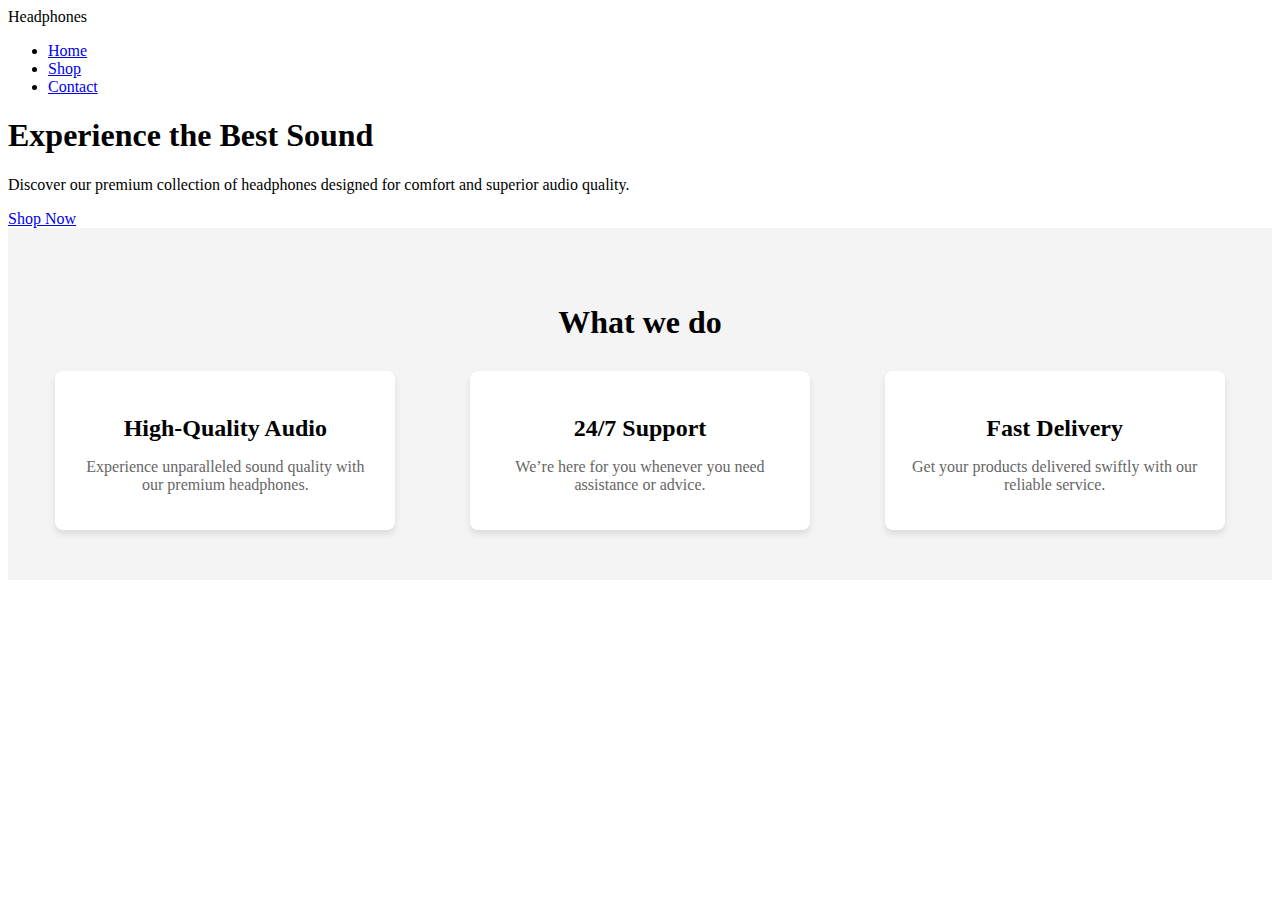
==== 1-index.html @ bf66f5dc "Add 'What we do...' section with font icons" ====
<!DOCTYPE html>
<html lang="en">
<head>
    <meta charset="UTF-8">
    <meta name="viewport" content="width=device-width, initial-scale=1.0">
    <title>Headphones Store</title>
    <link rel="stylesheet" href="1-styles.css">
    <link rel="stylesheet" href="assets/css/holberton-icons.css">
</head>
<body>
    <header class="hero">
        <nav class="navbar">
            <div class="logo">Headphones</div>
            <ul class="nav-links">
                <li><a href="#">Home</a></li>
                <li><a href="#">Shop</a></li>
                <li><a href="#">Contact</a></li>
            </ul>
        </nav>
        <div class="hero-content">
            <h1>Experience the Best Sound</h1>
            <p>Discover our premium collection of headphones designed for comfort and superior audio quality.</p>
            <a href="#" class="cta-button">Shop Now</a>
        </div>
    </header>

    <main>
        <section class="what-we-do">
            <h2>What we do</h2>
            <div class="services">
                <div class="service">
                    <span class="icon custom-icon-headphones"></span>
                    <h3>High-Quality Audio</h3>
                    <p>Experience unparalleled sound quality with our premium headphones.</p>
                </div>
                <div class="service">
                    <span class="icon custom-icon-support"></span>
                    <h3>24/7 Support</h3>
                    <p>We’re here for you whenever you need assistance or advice.</p>
                </div>
                <div class="service">
                    <span class="icon custom-icon-delivery"></span>
                    <h3>Fast Delivery</h3>
                    <p>Get your products delivered swiftly with our reliable service.</p>
                </div>
            </div>
        </section>
    </main>
</body>
</html>
---- 1-styles.css ----
/* What We Do Section */
.what-we-do {
    padding: 50px 20px;
    background-color: #f4f4f4;
    text-align: center;
}

.what-we-do h2 {
    font-size: 2rem;
    margin-bottom: 30px;
    color: var(--text-color);
}

.services {
    display: flex;
    justify-content: space-around;
    gap: 20px;
    flex-wrap: wrap;
}

.service {
    background-color: #fff;
    border-radius: 8px;
    padding: 20px;
    width: 300px;
    box-shadow: 0 4px 6px rgba(0, 0, 0, 0.1);
    text-align: center;
}

.service .icon {
    font-size: 3rem;
    color: var(--primary-color);
    margin-bottom: 15px;
}

.service h3 {
    font-size: 1.5rem;
    margin-bottom: 10px;
}

.service p {
    font-size: 1rem;
    color: #666;
}

/* Responsive Design */
@media screen and (max-width: 768px) {
    .services {
        flex-direction: column;
        align-items: center;
    }
}
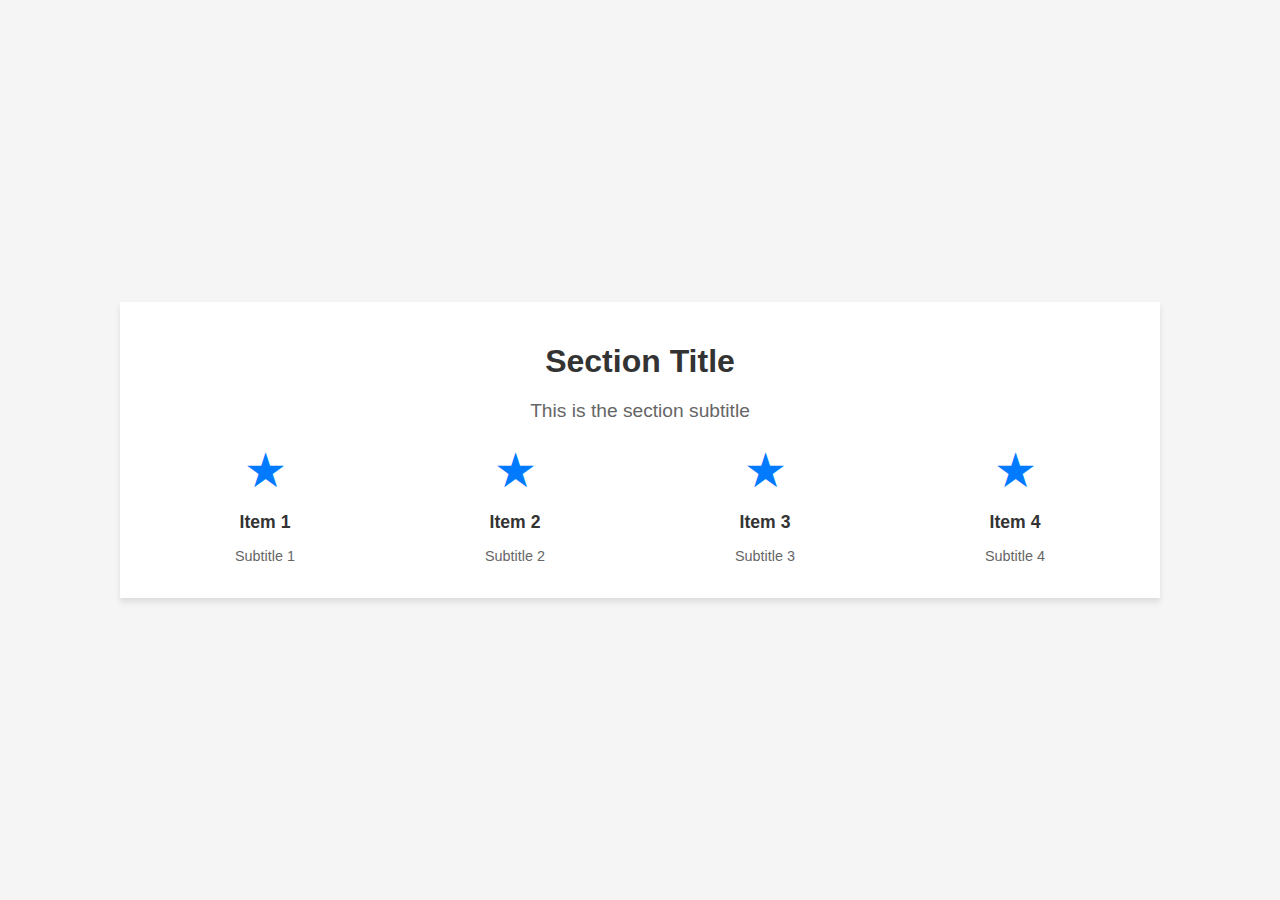
==== commit c50595aa: "Add responsive section HTML code" ====
--- a/1-index.html
+++ b/1-index.html
@@ -1,50 +1,102 @@
 <!DOCTYPE html>
 <html lang="en">
 <head>
-    <meta charset="UTF-8">
-    <meta name="viewport" content="width=device-width, initial-scale=1.0">
-    <title>Headphones Store</title>
-    <link rel="stylesheet" href="1-styles.css">
-    <link rel="stylesheet" href="assets/css/holberton-icons.css">
+  <meta charset="UTF-8">
+  <meta name="viewport" content="width=device-width, initial-scale=1.0">
+  <title>Responsive Section</title>
+  <style>
+    body {
+      margin: 0;
+      font-family: Arial, sans-serif;
+      display: flex;
+      justify-content: center;
+      align-items: center;
+      min-height: 100vh;
+      background-color: #f5f5f5;
+    }
+    .section {
+      max-width: 1000px;
+      width: 100%;
+      padding: 20px;
+      text-align: center;
+      background: white;
+      box-shadow: 0 4px 6px rgba(0, 0, 0, 0.1);
+    }
+    .section-title {
+      font-size: 2rem;
+      color: #333;
+      margin-bottom: 10px;
+    }
+    .section-subtitle {
+      font-size: 1.2rem;
+      color: #666;
+      margin-bottom: 20px;
+    }
+    .items {
+      display: flex;
+      flex-wrap: wrap;
+      justify-content: center;
+      gap: 20px;
+    }
+    .item {
+      flex: 1 1 calc(25% - 20px);
+      max-width: calc(25% - 20px);
+      text-align: center;
+    }
+    .item-icon {
+      font-size: 3rem;
+      color: #007bff;
+      margin-bottom: 10px;
+    }
+    .item-title {
+      font-size: 1.1rem;
+      color: #333;
+      margin-bottom: 5px;
+    }
+    .item-subtitle {
+      font-size: 0.9rem;
+      color: #666;
+    }
+    @media (max-width: 768px) {
+      .item {
+        flex: 1 1 calc(50% - 20px);
+        max-width: calc(50% - 20px);
+      }
+    }
+    @media (max-width: 480px) {
+      .item {
+        flex: 1 1 100%;
+        max-width: 100%;
+      }
+    }
+  </style>
 </head>
 <body>
-    <header class="hero">
-        <nav class="navbar">
-            <div class="logo">Headphones</div>
-            <ul class="nav-links">
-                <li><a href="#">Home</a></li>
-                <li><a href="#">Shop</a></li>
-                <li><a href="#">Contact</a></li>
-            </ul>
-        </nav>
-        <div class="hero-content">
-            <h1>Experience the Best Sound</h1>
-            <p>Discover our premium collection of headphones designed for comfort and superior audio quality.</p>
-            <a href="#" class="cta-button">Shop Now</a>
-        </div>
-    </header>
-
-    <main>
-        <section class="what-we-do">
-            <h2>What we do</h2>
-            <div class="services">
-                <div class="service">
-                    <span class="icon custom-icon-headphones"></span>
-                    <h3>High-Quality Audio</h3>
-                    <p>Experience unparalleled sound quality with our premium headphones.</p>
-                </div>
-                <div class="service">
-                    <span class="icon custom-icon-support"></span>
-                    <h3>24/7 Support</h3>
-                    <p>We’re here for you whenever you need assistance or advice.</p>
-                </div>
-                <div class="service">
-                    <span class="icon custom-icon-delivery"></span>
-                    <h3>Fast Delivery</h3>
-                    <p>Get your products delivered swiftly with our reliable service.</p>
-                </div>
-            </div>
-        </section>
-    </main>
+  <div class="section">
+    <h1 class="section-title">Section Title</h1>
+    <p class="section-subtitle">This is the section subtitle</p>
+    <div class="items">
+      <div class="item">
+        <div class="item-icon">&#9733;</div>
+        <h2 class="item-title">Item 1</h2>
+        <p class="item-subtitle">Subtitle 1</p>
+      </div>
+      <div class="item">
+        <div class="item-icon">&#9733;</div>
+        <h2 class="item-title">Item 2</h2>
+        <p class="item-subtitle">Subtitle 2</p>
+      </div>
+      <div class="item">
+        <div class="item-icon">&#9733;</div>
+        <h2 class="item-title">Item 3</h2>
+        <p class="item-subtitle">Subtitle 3</p>
+      </div>
+      <div class="item">
+        <div class="item-icon">&#9733;</div>
+        <h2 class="item-title">Item 4</h2>
+        <p class="item-subtitle">Subtitle 4</p>
+      </div>
+    </div>
+  </div>
 </body>
 </html>
